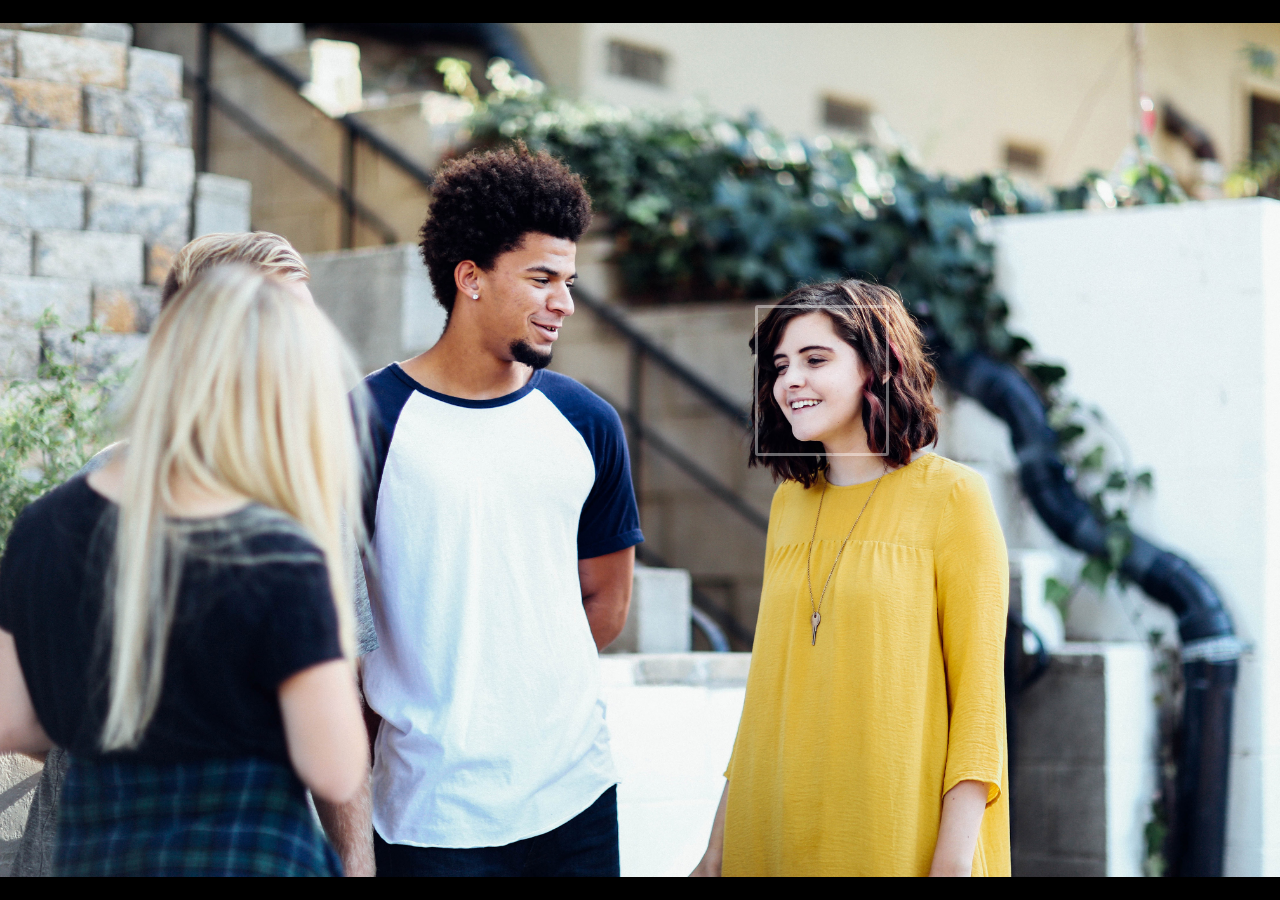
==== face-rec/index.html @ e7f3704c "Style and values" ====
<!DOCTYPE html>
<html lang="en">
<head>
    <meta charset="UTF-8">
    <meta name="viewport" content="width=device-width, initial-scale=1.0">
    <meta http-equiv="X-UA-Compatible" content="ie=edge">
    <title>Face rec</title>
    <link rel="stylesheet" href="styles.css">
    <link rel="stylesheet" href="modal.css">
    <link href="https://fonts.googleapis.com/css?family=Roboto" rel="stylesheet">
</head>
<body>
    <div class="asset">
        <img src="faces.jpg" alt="" class="asset__image">
        <div class="face face--1 js-face js-face--multi has-name">
            <div class="face__click-zone js-face-click-zone"></div>
            <div class="face__namer js-face-namer" data-instances="8"> 
                <input type="text" 
                    placeholder="Enter a name&hellip;" 
                    class="face__namer__input js-face-input" 
                    value="Donovan"/>

                <a class="face__namer__edit-link js-face-edit">
                    <span class="js-face-edit-text">Donovan</span>
                    <img src="edit.svg" class="face__namer__edit-icon" alt="">
                </a>
            </div>
        </div>

        <div class="face face--2 js-face">
            <div class="face__click-zone js-face-click-zone"></div>
            <div class="face__namer js-face-namer">
                <input type="text" placeholder="Enter a name&hellip;" class="face__namer__input js-face-input" />
                <a class="face__namer__edit-link js-face-edit">
                    <span class="js-face-edit-text"></span>
                    <img src="edit.svg" class="face__namer__edit-icon" alt="">
                </a>
            </div>
        </div>
        
    </div>

    <!-- is-visible to show -->
    <div class="modal js-modal">
        <div class="modal__panel">
            <h3 class="modal__header">
                Update all <span class="js-instances">8</span> instances of this person?
            </h3>
            <button class="modal__dismiss js-modal-dismiss"><img src="close.svg" alt=""></button>
            <div class="modal__content">
                <div class="modal__change">

                    <div class="modal__change__name">
                        <span class="modal__change__name__label">Original</span>
                        <span class="modal__change__name__value js-original">Donovan</span>
                    </div>

                    <div class="modal__change__arrow">
                        <img src="arrow.svg" alt="">
                    </div>

                    <div class="modal__change__name">
                        <span class="modal__change__name__label">New</span>
                        <span class="modal__change__name__value js-new"></span>
                    </div>
                </div>
            </div>
            <div class="modal__actions">
                <button class="button js-modal-update-all">Update all</button>
                <button class="button button--text js-modal-update-single">Just this one</button>
            </div>
        </div>
        <div class="modal__dismiss-area js-modal-dismiss"></div>
    </div>

    <div class="snackbar js-snackbar">
        8 face instances were updated
    </div>

    <script src="https://ajax.googleapis.com/ajax/libs/jquery/2.1.4/jquery.min.js"></script>
    <script type="text/javascript" src="face-rec.js"></script>
</body>
</html>
---- face-rec/styles.css ----
html, body {
    padding: 0;
    margin: 0;
    background-color: #000;
    width: 100%;
    height: 100%;
}

body {
    display: flex;
    align-items: center;
    justify-content: center;
    font-size: 15px;
    font-family: 'Roboto', sans-serif;
    line-height: 1.6;
}

body, input {
    font-size: 15px;
    font-family: 'Roboto', sans-serif;
}

button {
    cursor: pointer;
}

input:focus, button:focus {
    outline: 0;
}

.asset {
    display: inline-block;
    position: relative;
}

.asset__image {
    display: block;
    max-width: 100%;
    max-height: 100vh;
}

.face {
    width: 10%;
    height: 20%;
    position: absolute;
    
    border-radius: 3px;
}

.face--1 {
    width: 11%;
    height: 20%;
    top: 22%;
    left: 35%;
}

.face--2 {
    width: 10%;
    height: 17%;
    left: 59%;
    top: 33%;
}

.face__click-zone {
    position: absolute;
    top: 0;
    left: 0;
    border: 3px solid white;
    border-radius: 3px;
    box-shadow: 0px 0px 200px 0px rgba(0,0,0,0.5);
    /* background-color: red; */
    width: 100%;
    height: 100%;
    cursor: pointer;

    z-index: 100;
    opacity: 0;
}

.face::not(.is-editing):not(.is-applying) {
    
}

.face:hover .face__click-zone,
.face.is-editing .face__click-zone,
.face.is-applying .face__click-zone {
    opacity: 1 !important;
}

.face:not(.has-name):not(.is-editing):not(.is-applying) .face__click-zone {
    opacity: 0.4;
}

.face__namer {
    width: 160px;
    position: absolute;
    top: calc(100% - 8px);
    left: -26px;
    padding: 24px;
    z-index: 150;
}

.face:not(.is-editing):not(.is-applying) .face__namer {
    display: none;
}

.face.show-namer .face__namer {
    display: block !important;
}

.face__namer::before {
    content: "";
    position: absolute;
    width: 0;
    height: 0;
    border-top: 0;
    border-left: 6px solid transparent;
    border-right: 6px solid transparent;
    border-bottom: 6px solid white;
    top: 18px;
    left: 38px;
}

.face__namer__input,
.face__namer__edit-link {
    background: #fff;
    display: block;
    line-height: 24px;
    padding: 12px;
    border: 0;
    border-radius: 3px;
    box-shadow: 0 2px 10px rgba(0,0,0,0.2);
    width: 100%;
    cursor: text;
}

.face__namer__edit-link {
    color: #444;
    text-decoration: none;
    position: relative;
    /* hidden by default */
    display: none;
}

.face__namer__edit-icon {
    transition: transform .15s ease, opacity .15s linear;

    opacity: 0;
    transform: translate3d(30%,0,0);
    position: absolute;
    right: 12px;
    top: 12px;
}

.face__namer:hover .face__namer__edit-icon {
    transform: translate3d(0,0,0);
    opacity: 0.3;
}



/* When the face has an assigned name */
.face.has-name .face__namer__edit-link {
    display: block;
}

.face.has-name .face__namer__input {
    display: none;
}

/* User clicks to edit */
.face.is-editing.has-name .face__namer__edit-link {
    display: none;
}
.face.is-editing.has-name .face__namer__input {
    display: block;
}

/* Loading state */
.face.is-loading .face__namer__edit-link {
    display: block !important;
    color: #888;
    pointer-events: none;
}

.face.is-loading .face__namer__input {
    display: none !important;
}


.snackbar {
    position: absolute;
    bottom: 50px;
    left: 50px;
    background-color: green;
    padding: 15px 25px;
    border-radius: 3px;

    color: white;
    opacity: 0;
}

.snackbar.is-visible {
    opacity: 1;
}
---- face-rec/modal.css ----
.modal {
    transition:
        opacity 0.15s linear,
        visibility 0s linear 0.15s;

    position: fixed;
    top: 0;
    left: 0;
    right: 0;
    bottom: 0;
    background: rgba(0, 0, 0 , 0.75);
    display: flex;
    align-items: center;
    justify-content: center;

    opacity: 0;
    visibility: hidden;

    z-index: 1000;
}

.modal__dismiss-area {
    position: absolute;
    width: 100%;
    height: 100%;

    top: 0;
    left: 0;
}

.modal.is-visible {
    transition:
        opacity 0.15s linear,
        visibility 0s linear 0s;
    
    opacity: 1;
    visibility: visible;
}

.modal__panel {
    position: relative;

    z-index: 10;

    transition: transform 0.2s ease;
    width: 460px;
    background: #fff;
    border-radius: 3px;
    position: relative;

    transform: scale(0.9);
}

.modal.is-visible .modal__panel {
    transform: scale(1);
}

.modal__header {
    font-size: 20px;
    margin-top: 0;
    padding-top: 24px;
    padding-left: 24px;
    padding-right: 24px;
}

.modal__dismiss {
    padding: 0;
    background: transparent;
    border: 0;
    position: absolute;
    right: 24px;
    top: 28px;
}

.modal__dismiss > img {
    display: block;
    opacity: 0.5;
}

.modal__content {
    padding: 0 24px;
}

.modal__label {
    color: #666;
    display: block;
    margin-bottom: 6px;
}

.modal__change {
    padding: 20px 24px;
    background: #f5f5f5;
    margin-bottom: 24px;
    display: flex;
    align-items: center;
    justify-content: space-between;
    border-radius: 3px;
    position: relative;
}

.modal__change__name {
    flex: 1;
}

.modal__change__name__label {
    display: block;
    font-size: 12px;

    opacity: 0.5;
    line-height: 1;
    margin-bottom: 7px;
}

.modal__change__name__value {
    display: block;
    line-height: 1;
}

.modal__change__arrow {
    display: flex;
    align-items: center;
    justify-content: center;
    opacity: 0.5;
    min-width: 100px;
}

.modal__actions {
    display: flex;
    justify-content: flex-start;
    padding: 8px 24px 24px 24px;
}

.button {
    text-transform: uppercase;
    border: none;
    background: none;
    font-weight: 600;
    letter-spacing: 0.5px;
    color: green;
    font-size: 12px;
    padding: 6px 18px;
    line-height: 36px;
    cursor: pointer;
    background: green;
    color: #fff;
    border-radius: 3px;
}

.button--text {
    background: #fff;
    color: green;
}
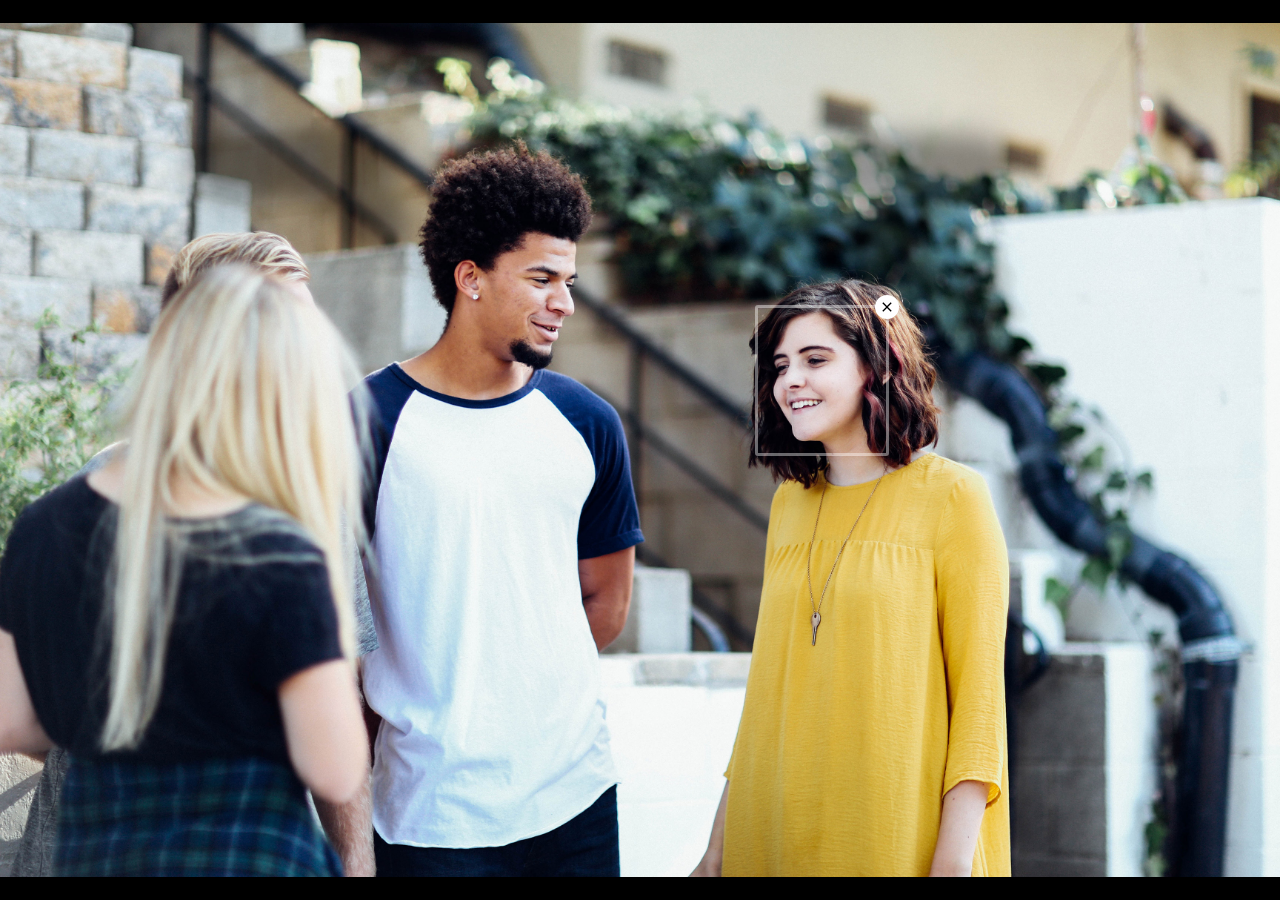
==== commit 08e9ec51: "Add face remover" ====
--- a/face-rec/index.html
+++ b/face-rec/index.html
@@ -13,10 +13,13 @@
     <div class="asset">
         <img src="faces.jpg" alt="" class="asset__image">
         <div class="face face--1 js-face js-face--multi has-name">
+            <div class="face__remover js-face-remover">
+                <img src="close.svg" alt="" class="face__remover__icon">
+            </div>
             <div class="face__click-zone js-face-click-zone"></div>
             <div class="face__namer js-face-namer" data-instances="8"> 
                 <input type="text" 
-                    placeholder="Enter a name&hellip;" 
+                    placeholder="Type a name&hellip;" 
                     class="face__namer__input js-face-input" 
                     value="Donovan"/>
 
@@ -28,15 +31,35 @@
         </div>
 
         <div class="face face--2 js-face">
+            <div class="face__remover js-face-remover">
+                <img src="close.svg" alt="" class="face__remover__icon">
+                <div class="face__remover__tooltip">Remove face</div>
+            </div>
+
             <div class="face__click-zone js-face-click-zone"></div>
             <div class="face__namer js-face-namer">
-                <input type="text" placeholder="Enter a name&hellip;" class="face__namer__input js-face-input" />
+                <input type="text" placeholder="Type a name&hellip;" class="face__namer__input js-face-input" />
                 <a class="face__namer__edit-link js-face-edit">
                     <span class="js-face-edit-text"></span>
                     <img src="edit.svg" class="face__namer__edit-icon" alt="">
                 </a>
             </div>
         </div>
+
+        <!-- <div class="face face--3 js-face has-face-remover">
+                <div class="face__remover js-face-remover">
+                    <img src="close.svg" alt="" class="face__remover__icon">
+                </div>
+    
+                <div class="face__click-zone js-face-click-zone"></div>
+                <div class="face__namer js-face-namer">
+                    <input type="text" placeholder="Type a name&hellip;" class="face__namer__input js-face-input" />
+                    <a class="face__namer__edit-link js-face-edit">
+                        <span class="js-face-edit-text"></span>
+                        <img src="edit.svg" class="face__namer__edit-icon" alt="">
+                    </a>
+                </div>
+            </div> -->
         
     </div>
 
@@ -74,7 +97,7 @@
     </div>
 
     <div class="snackbar js-snackbar">
-        8 face instances were updated
+        8 instances of this face were updated
     </div>
 
     <script src="https://ajax.googleapis.com/ajax/libs/jquery/2.1.4/jquery.min.js"></script>
--- a/face-rec/styles.css
+++ b/face-rec/styles.css
@@ -49,6 +49,10 @@
     border-radius: 3px;
 }
 
+.face.is-removed {
+    display: none;
+}
+
 .face--1 {
     width: 11%;
     height: 20%;
@@ -61,6 +65,82 @@
     height: 17%;
     left: 59%;
     top: 33%;
+}
+
+.face--3 {
+    width: 10%;
+    height: 17%;
+    left: 12%;
+    top: 17%;
+}
+
+.face__remover {
+    transition:
+        transform .1s ease,
+        opacity .1s linear;
+
+    position: absolute;
+    top: -10px;
+    right: -16px;
+    width: 24px;
+    height: 24px;
+
+    background-color: white;
+
+    border-radius: 100%;
+
+    z-index: 200;
+
+    cursor: pointer;
+    opacity: 0;
+    transform: scale(0);
+}
+
+.face__remover__icon {
+    position: absolute;
+
+    width: 16px;
+    height: 16px;
+    top: 50%;
+    left: 50%;
+
+    margin-left: -8px;
+    margin-top: -8px;
+
+}
+
+.face__remover__tooltip {
+    transition:
+        opacity 0.1s linear,
+        visibility 0s linear 0.1s;
+
+    border-radius: 3px;
+    font-size: 12px;
+    left: 30px;
+    padding: 4px 10px;
+    top: 50%;
+    transform: translateY(-50%);
+    position: absolute;
+    width: 70px;
+    color: white;
+    background-color: #333;
+    opacity: 0;
+
+    visibility: hidden;
+}
+
+.face__remover:hover .face__remover__tooltip {
+    transition:
+        opacity 0.1s linear,
+        visibility 0s linear 0s;
+
+    opacity: 1;
+    visibility: visible;
+}
+
+.face:not(.has-name) .face__remover {
+    opacity: 1;
+    transform: scale(1);
 }
 
 .face__click-zone {
@@ -181,7 +261,7 @@
 /* Loading state */
 .face.is-loading .face__namer__edit-link {
     display: block !important;
-    color: #888;
+    color: #999;
     pointer-events: none;
 }
 
@@ -191,17 +271,32 @@
 
 
 .snackbar {
+    transition:
+        transform 0.3s ease,
+        opacity 0.2s linear,
+        visibility 0s linear 0.3s;
+
     position: absolute;
     bottom: 50px;
     left: 50px;
-    background-color: green;
+    background-color: #323232;
     padding: 15px 25px;
     border-radius: 3px;
 
     color: white;
     opacity: 0;
+    transform: translate3d(0,50%,0);
+    box-shadow: 0 2px 10px rgba(0,0,0,0.2);
+    visibility: hidden;
 }
 
 .snackbar.is-visible {
+    transition:
+        transform 0.3s ease,
+        opacity 0.2s linear,
+        visibility 0s linear 0s;
+
     opacity: 1;
+    visibility: visible;
+    transform: translate3d(0,0,0);
 }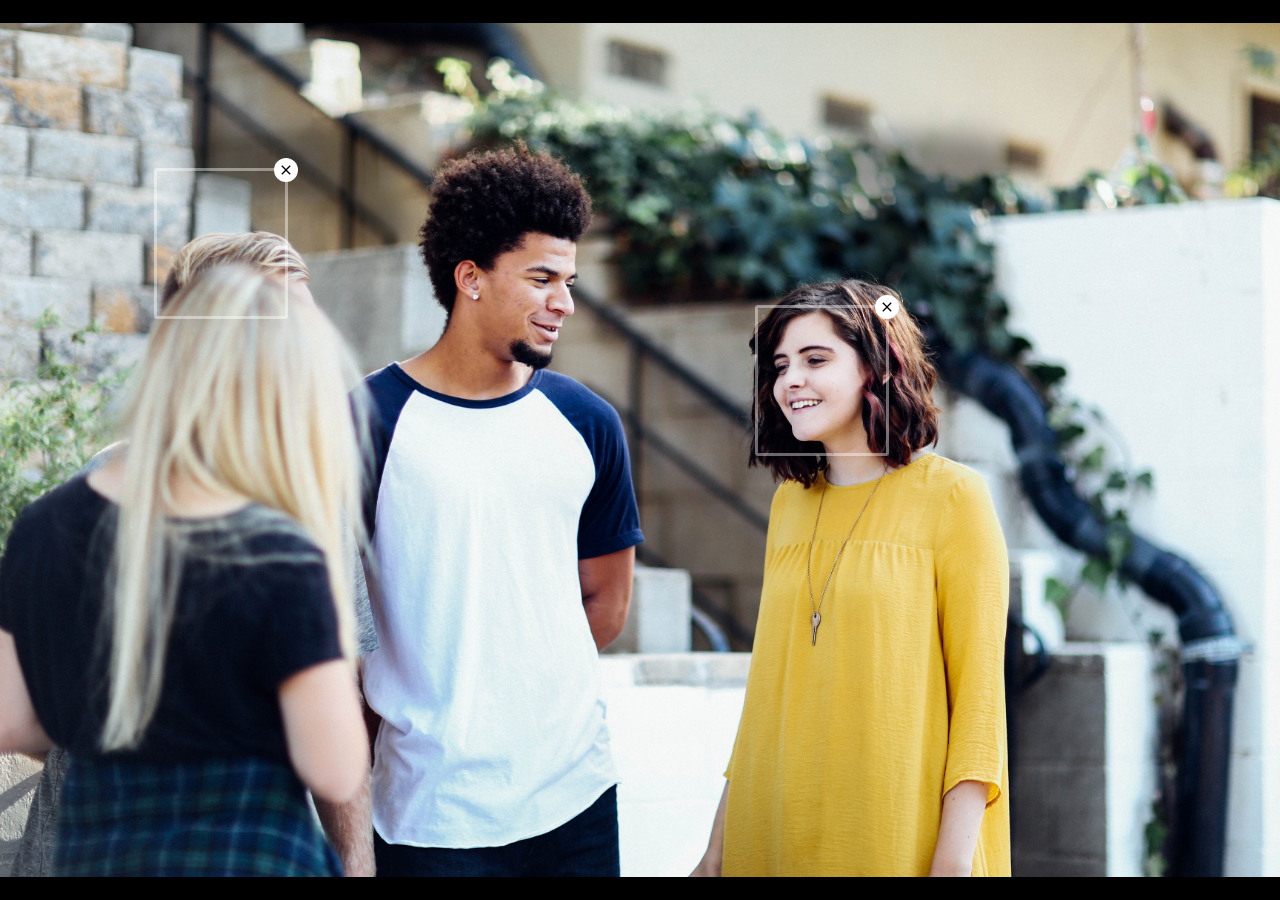
==== commit 07faf4ed: "Removal confirmation" ====
--- a/face-rec/index.html
+++ b/face-rec/index.html
@@ -14,8 +14,9 @@
         <img src="faces.jpg" alt="" class="asset__image">
         <div class="face face--1 js-face js-face--multi has-name">
             <div class="face__remover js-face-remover">
-                <img src="close.svg" alt="" class="face__remover__icon">
-            </div>
+                    <img src="close.svg" alt="" class="face__remover__icon">
+                    <div class="face__remover__tooltip">Delete face</div>
+                </div>
             <div class="face__click-zone js-face-click-zone"></div>
             <div class="face__namer js-face-namer" data-instances="8"> 
                 <input type="text" 
@@ -33,7 +34,7 @@
         <div class="face face--2 js-face">
             <div class="face__remover js-face-remover">
                 <img src="close.svg" alt="" class="face__remover__icon">
-                <div class="face__remover__tooltip">Remove face</div>
+                <div class="face__remover__tooltip">Delete face</div>
             </div>
 
             <div class="face__click-zone js-face-click-zone"></div>
@@ -46,29 +47,30 @@
             </div>
         </div>
 
-        <!-- <div class="face face--3 js-face has-face-remover">
-                <div class="face__remover js-face-remover">
-                    <img src="close.svg" alt="" class="face__remover__icon">
-                </div>
-    
-                <div class="face__click-zone js-face-click-zone"></div>
-                <div class="face__namer js-face-namer">
-                    <input type="text" placeholder="Type a name&hellip;" class="face__namer__input js-face-input" />
-                    <a class="face__namer__edit-link js-face-edit">
-                        <span class="js-face-edit-text"></span>
-                        <img src="edit.svg" class="face__namer__edit-icon" alt="">
-                    </a>
-                </div>
-            </div> -->
-        
+        <div class="face face--3 js-face has-face-remover">
+            <div class="face__remover js-face-remover">
+                <img src="close.svg" alt="" class="face__remover__icon">
+                <div class="face__remover__tooltip">Delete face</div>
+            </div>
+
+            <div class="face__click-zone js-face-click-zone"></div>
+            <div class="face__namer js-face-namer">
+                <input type="text" placeholder="Type a name&hellip;" class="face__namer__input js-face-input" />
+                <a class="face__namer__edit-link js-face-edit">
+                    <span class="js-face-edit-text"></span>
+                    <img src="edit.svg" class="face__namer__edit-icon" alt="">
+                </a>
+            </div>
+        </div>
     </div>
 
     <!-- is-visible to show -->
     <div class="modal js-modal">
         <div class="modal__panel">
-            <h3 class="modal__header">
-                Update all <span class="js-instances">8</span> instances of this person?
-            </h3>
+            <div class="modal__header">
+                <h3 class="modal__header__title">This face is linked with others</h3>
+                <p class="modal__header__desc">This face has been linked to <strong>8</strong> others tagged with <strong class="js-original">Donovan</strong>, do you want to update all of them?</p>
+            </div>
             <button class="modal__dismiss js-modal-dismiss"><img src="close.svg" alt=""></button>
             <div class="modal__content">
                 <div class="modal__change">
@@ -90,7 +92,24 @@
             </div>
             <div class="modal__actions">
                 <button class="button js-modal-update-all">Update all</button>
-                <button class="button button--text js-modal-update-single">Just this one</button>
+                <button class="button button--text js-modal-update-single">Update just this one</button>
+            </div>
+        </div>
+        <div class="modal__dismiss-area js-modal-dismiss"></div>
+    </div>
+
+    <!-- is-visible to show -->
+    <div class="modal js-removal-modal">
+        <div class="modal__panel">
+            <div class="modal__header">
+                <h3 class="modal__header__title">Delete this face?</h3>
+                <p class="modal__header__desc">This face will be permanently deleted from this asset.</p>
+            </div>
+            <button class="modal__dismiss js-removal-modal-dismiss"><img src="close.svg" alt=""></button>
+
+            <div class="modal__actions">
+                <button class="button js-removal-modal-confirm">Accept</button>
+                <button class="button button--text js-removal-modal-dismiss">Cancel</button>
             </div>
         </div>
         <div class="modal__dismiss-area js-modal-dismiss"></div>
@@ -100,6 +119,10 @@
         8 instances of this face were updated
     </div>
 
+    <div class="snackbar js-removal-snackbar">
+        Face deleted
+    </div>
+
     <script src="https://ajax.googleapis.com/ajax/libs/jquery/2.1.4/jquery.min.js"></script>
     <script type="text/javascript" src="face-rec.js"></script>
 </body>
--- a/face-rec/styles.css
+++ b/face-rec/styles.css
@@ -106,7 +106,6 @@
 
     margin-left: -8px;
     margin-top: -8px;
-
 }
 
 .face__remover__tooltip {
@@ -121,7 +120,7 @@
     top: 50%;
     transform: translateY(-50%);
     position: absolute;
-    width: 70px;
+    width: 62px;
     color: white;
     background-color: #333;
     opacity: 0;
@@ -240,7 +239,6 @@
 }
 
 
-
 /* When the face has an assigned name */
 .face.has-name .face__namer__edit-link {
     display: block;
--- a/face-rec/modal.css
+++ b/face-rec/modal.css
@@ -56,11 +56,23 @@
 }
 
 .modal__header {
-    font-size: 20px;
-    margin-top: 0;
     padding-top: 24px;
     padding-left: 24px;
     padding-right: 24px;
+}
+
+.modal__header__title {
+    font-size: 20px;
+    margin-bottom: 5px;
+    margin-top: 0;
+}
+
+.modal__header__desc {
+    margin-top: 0;
+    font-size: 14px;
+    padding-right: 30px;
+    opacity: 0.6;
+    margin-bottom: 25px;
 }
 
 .modal__dismiss {
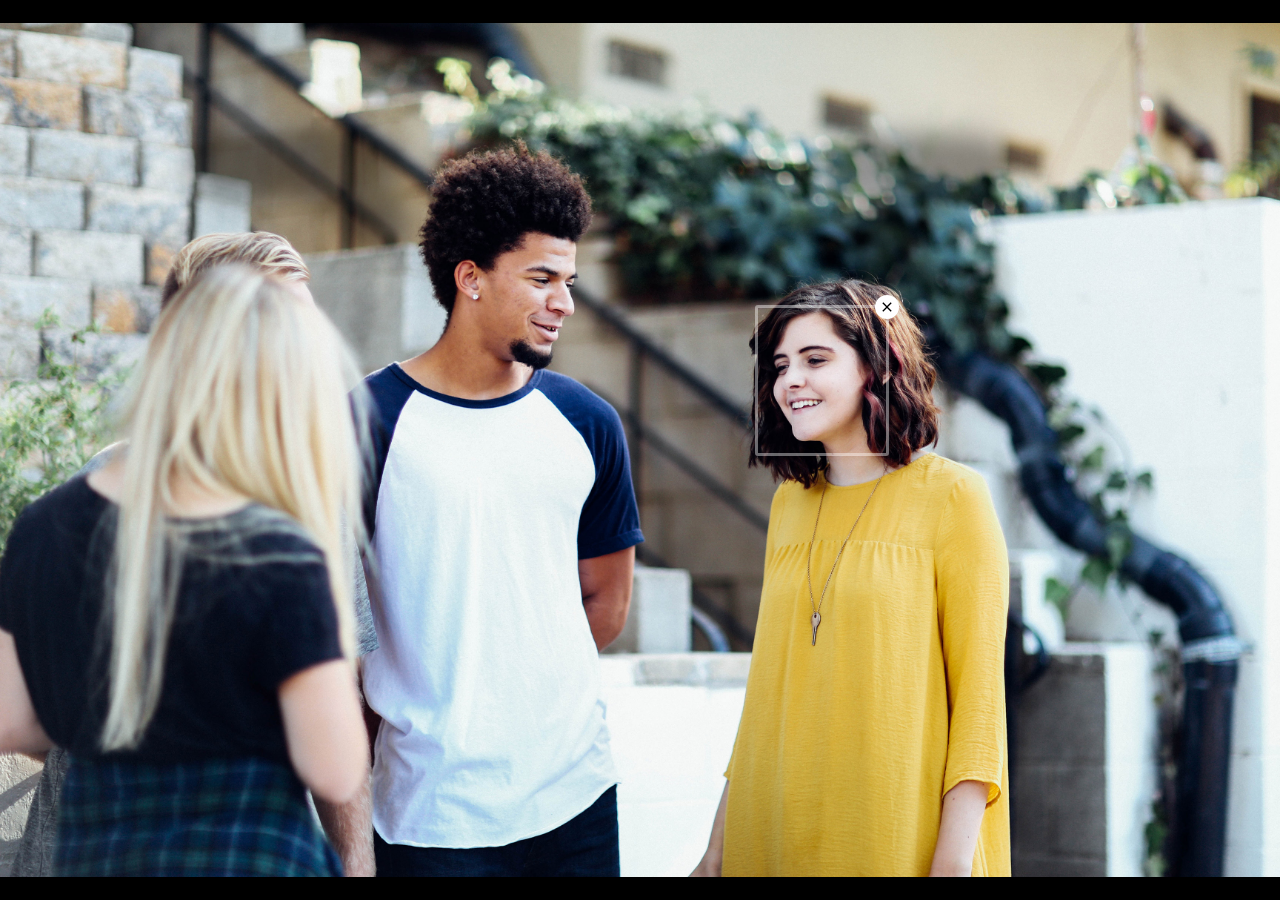
==== commit 4c66e695: "Hide rest face" ====
--- a/face-rec/index.html
+++ b/face-rec/index.html
@@ -47,7 +47,7 @@
             </div>
         </div>
 
-        <div class="face face--3 js-face has-face-remover">
+        <!-- <div class="face face--3 js-face has-face-remover">
             <div class="face__remover js-face-remover">
                 <img src="close.svg" alt="" class="face__remover__icon">
                 <div class="face__remover__tooltip">Delete face</div>
@@ -61,7 +61,7 @@
                     <img src="edit.svg" class="face__namer__edit-icon" alt="">
                 </a>
             </div>
-        </div>
+        </div> -->
     </div>
 
     <!-- is-visible to show -->
